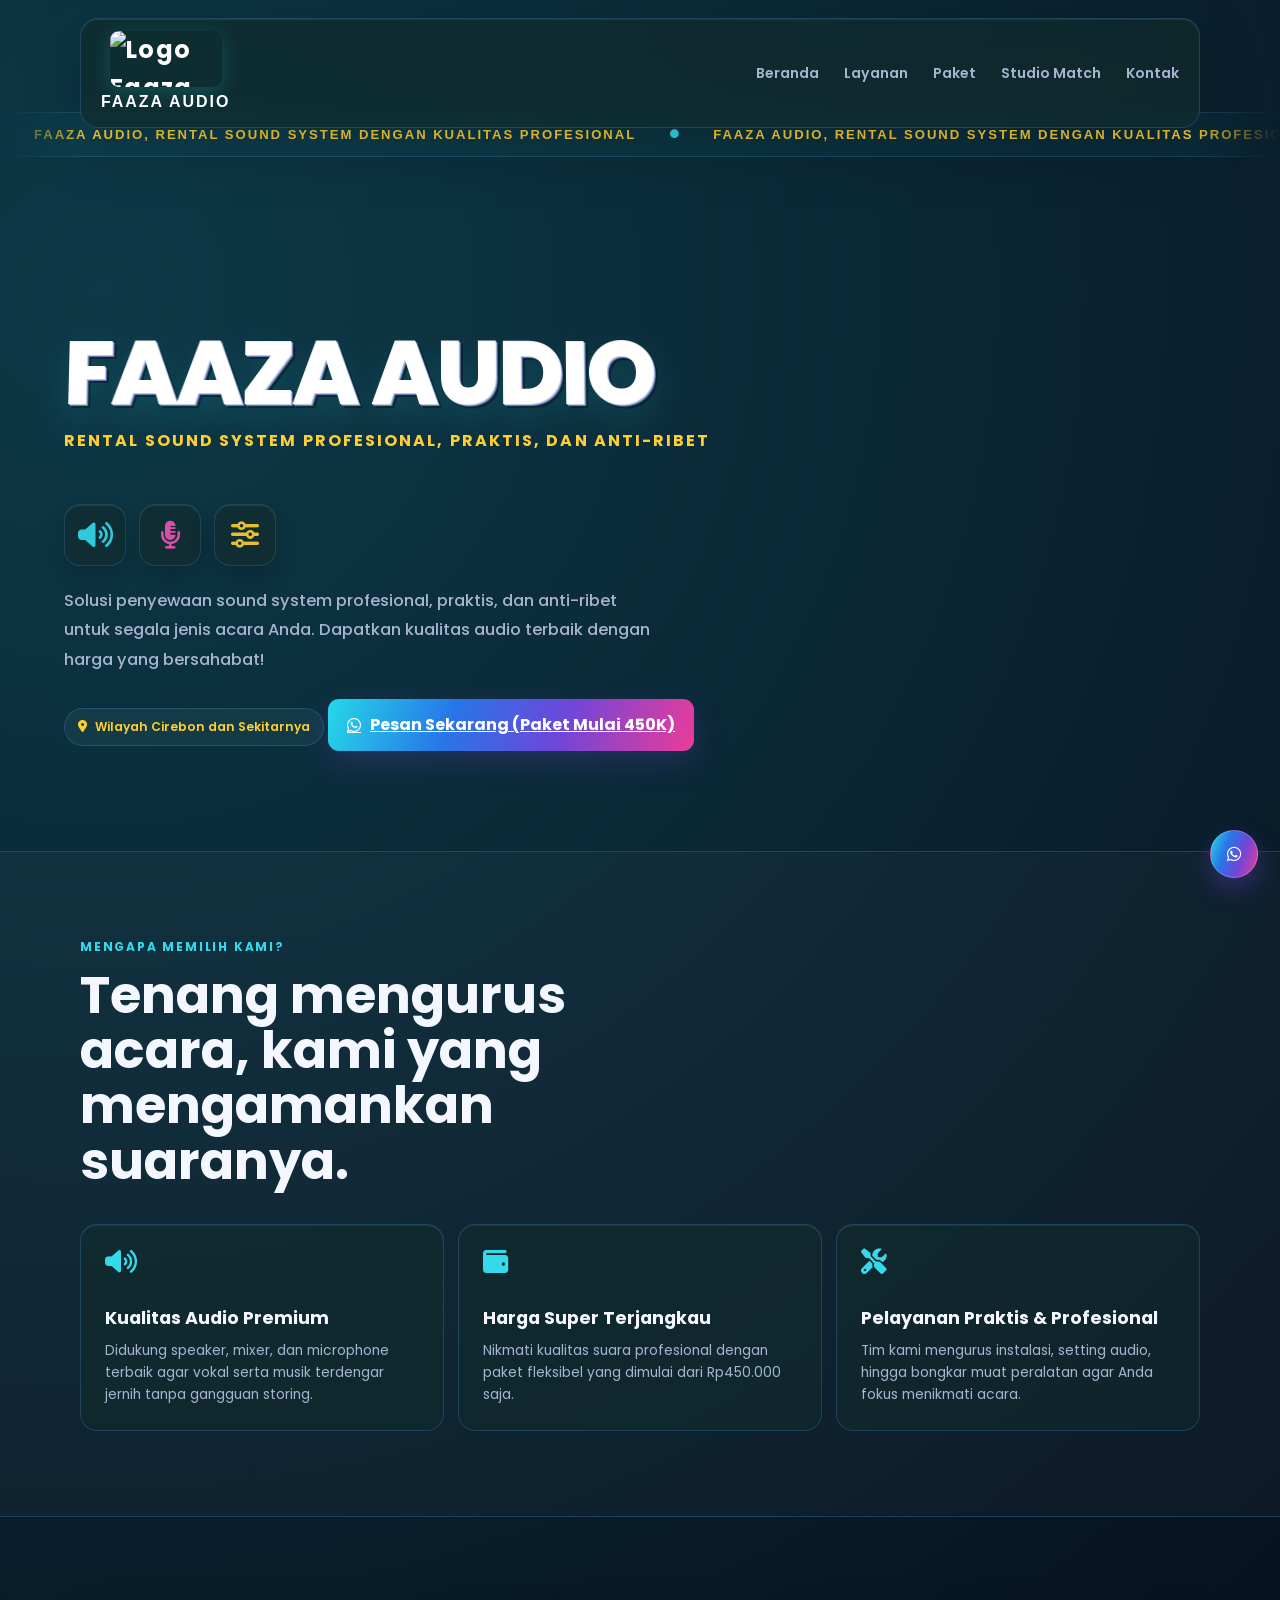
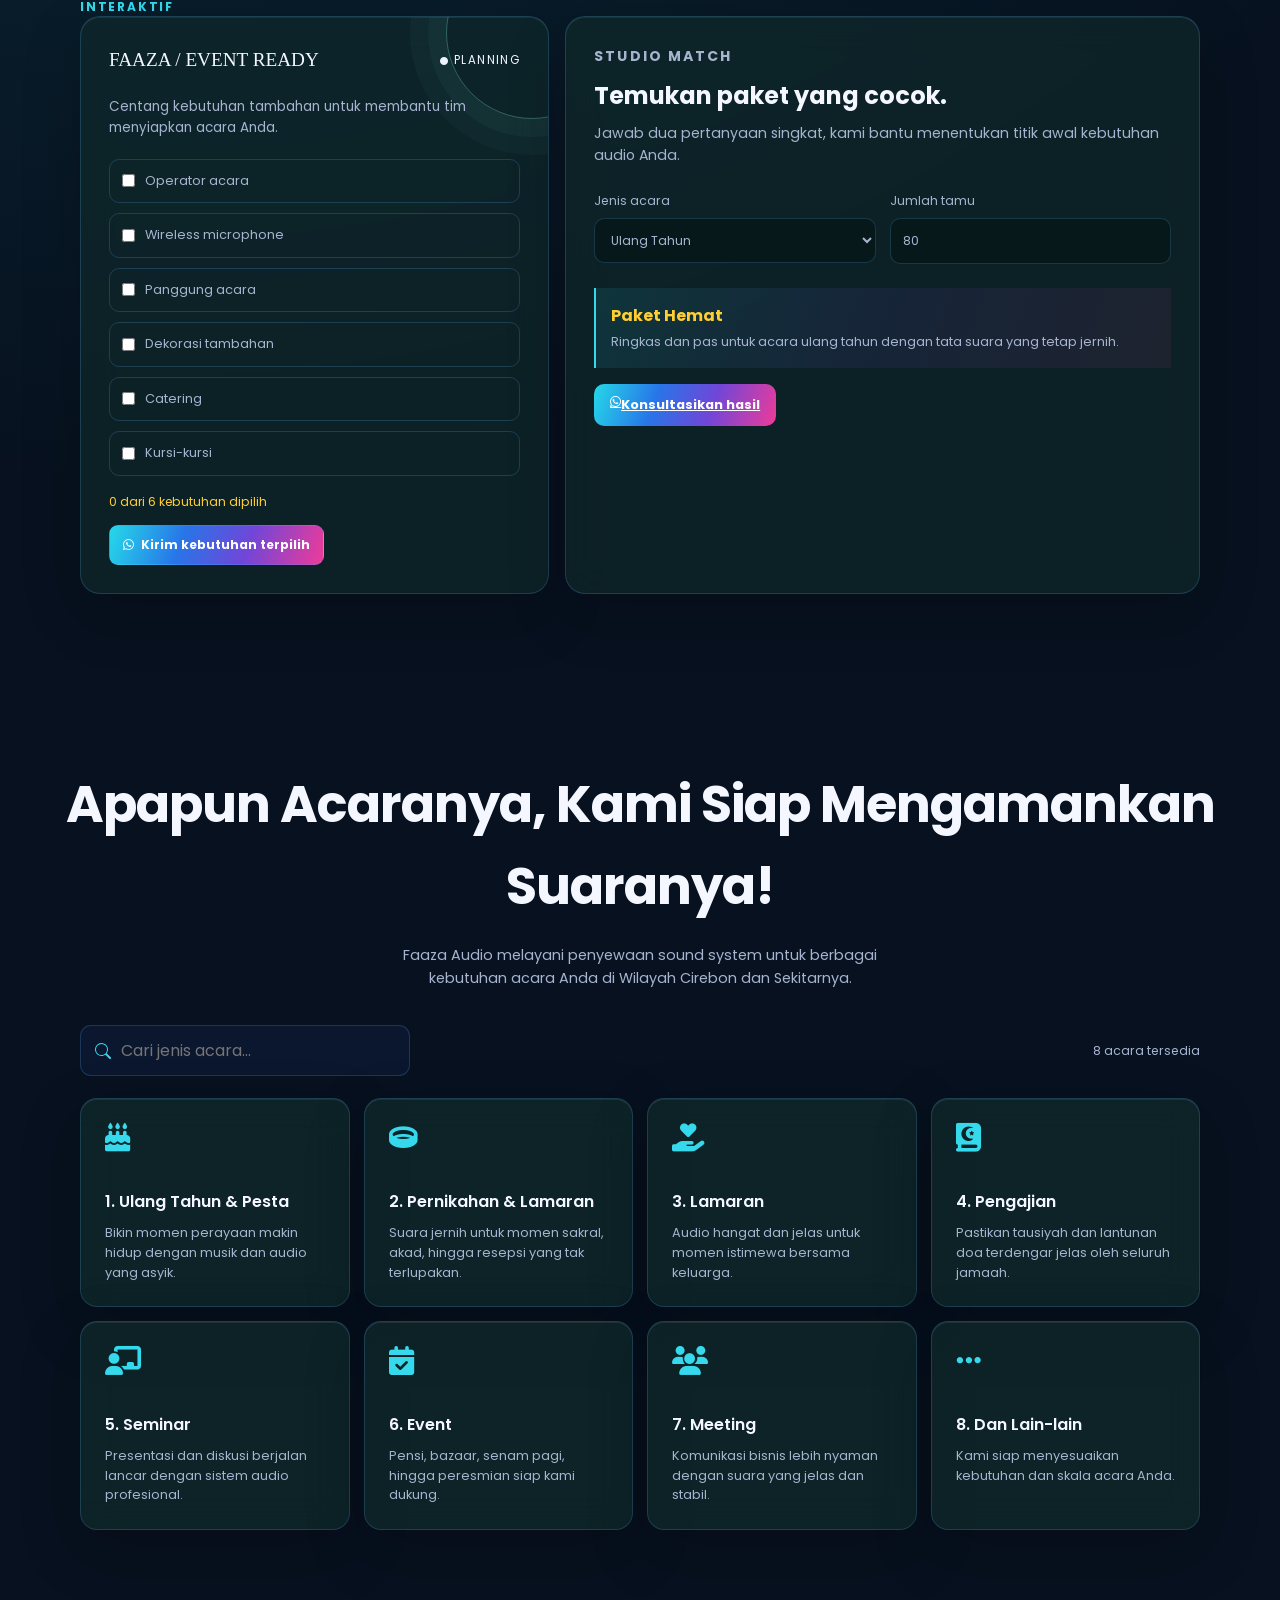
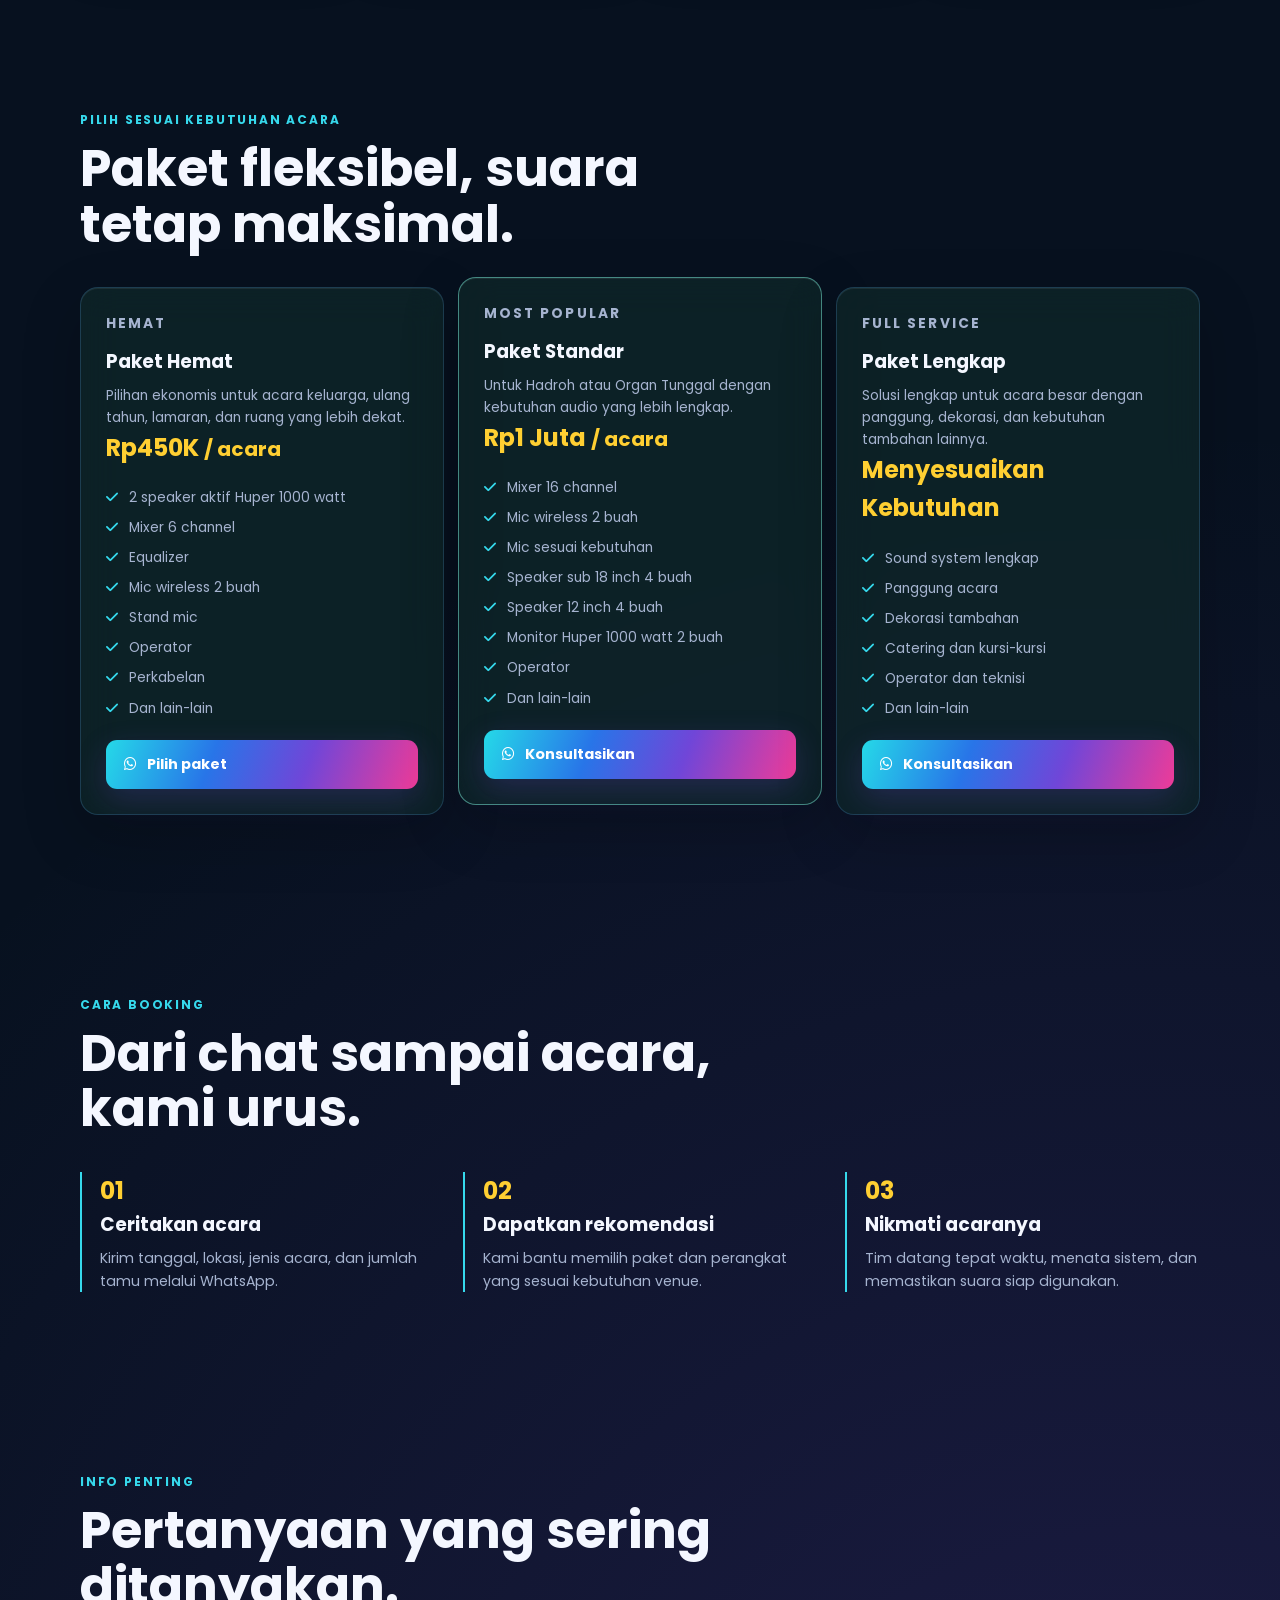
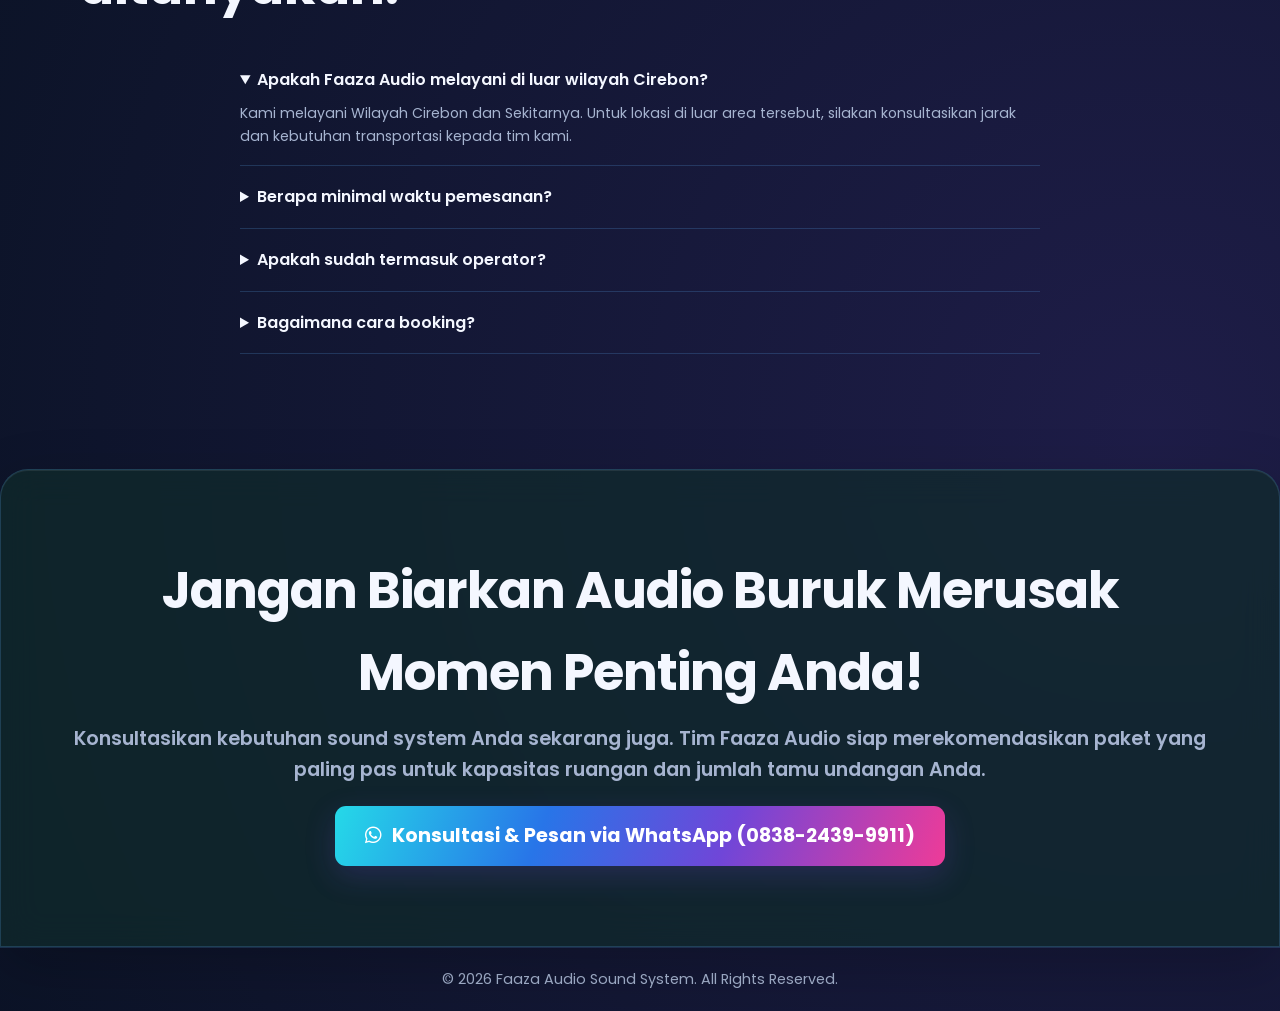
==== index.html @ e3b6fc69 "Add files via upload" ====
<!DOCTYPE html>
<html lang="id">
<head>
    <meta charset="UTF-8">
    <meta name="viewport" content="width=device-width, initial-scale=1.0">
    <title>Faaza Audio - Rental Sound System</title>
    <link href="https://fonts.googleapis.com/css2?family=Poppins:wght@300;400;600;700&display=swap" rel="stylesheet">
    <link rel="stylesheet" href="https://cdnjs.cloudflare.com/ajax/libs/font-awesome/6.4.0/css/all.min.css">
    
    <style>
        /* --- RESET & VARIABEL DASAR --- */
        * {
            margin: 0;
            padding: 0;
            box-sizing: border-box;
            font-family: 'Poppins', sans-serif;
            scroll-behavior: smooth;
        }

        :root {
            --primary-bg: #07111f;
            --dark-text: #f4f7ff;
            --white: #0f1b35;
            --accent: #36d9ec;
            --wa-green: #25D366;
        }

        body {
            background-color: var(--primary-bg);
            color: var(--dark-text);
            line-height: 1.6;
        }

        /* --- NAVBAR --- */
        header {
            background-color: var(--white);
            padding: 15px 5%;
            display: flex;
            justify-content: space-between;
            align-items: center;
            position: fixed;
            top: 0;
            width: 100%;
            z-index: 1000;
            box-shadow: 0 2px 10px rgba(0,0,0,0.1);
        }

        .logo {
            font-size: 24px;
            font-weight: 700;
            color: var(--dark-text);
            text-decoration: none;
            display: flex;
            align-items: center;
            gap: 10px;
        }

        .logo i {
            color: var(--accent);
            font-size: 28px;
        }

        .nav-links {
            display: flex;
            gap: 20px;
        }

        .nav-links a {
            text-decoration: none;
            color: var(--dark-text);
            font-weight: 600;
            transition: color 0.3s;
        }

        .nav-links a:hover {
            color: var(--accent);
        }

        /* --- HERO SECTION --- */
        .hero {
            margin-top: 80px;
            padding: 60px 5%;
            text-align: center;
            background: linear-gradient(135deg, rgba(255,255,255,0.1), rgba(255,255,255,0.4));
        }

        .hero h1 {
            font-size: 3rem;
            font-weight: 800;
            margin-bottom: 10px;
            text-transform: uppercase;
            letter-spacing: 2px;
        }

        .hero h2 {
            font-size: 1.8rem;
            color: var(--dark-text);
            background-color: var(--white);
            display: inline-block;
            padding: 10px 25px;
            border-radius: 30px;
            box-shadow: 0 4px 6px rgba(0,0,0,0.1);
            margin-bottom: 30px;
        }

        .hero-icons {
            font-size: 4rem;
            color: var(--dark-text);
            margin: 20px 0;
            display: flex;
            justify-content: center;
            gap: 30px;
        }

        /* --- SERVICES (DAFTAR ACARA) --- */
        .services {
            padding: 50px 5%;
        }

        .section-title {
            text-align: center;
            font-size: 2rem;
            margin-bottom: 40px;
            font-weight: 700;
        }

        .grid-container {
            display: grid;
            grid-template-columns: repeat(auto-fit, minmax(250px, 1fr));
            gap: 20px;
            max-width: 1000px;
            margin: 0 auto;
        }

        .card {
            background-color: var(--white);
            padding: 20px;
            border-radius: 15px;
            text-align: center;
            box-shadow: 0 5px 15px rgba(0,0,0,0.1);
            transition: transform 0.3s;
        }

        .card:hover {
            transform: translateY(-5px);
        }

        .card i {
            font-size: 2.5rem;
            color: var(--accent);
            margin-bottom: 15px;
        }

        .card h3 {
            font-size: 1.2rem;
            font-weight: 600;
        }

        /* --- CONTACT & PEMESANAN --- */
        .contact {
            background-color: var(--white);
            padding: 60px 5%;
            text-align: center;
            border-radius: 30px 30px 0 0;
            margin-top: 40px;
        }

        .contact p {
            font-size: 1.2rem;
            margin-bottom: 20px;
            font-weight: 600;
        }

        .btn-wa {
            display: inline-flex;
            align-items: center;
            gap: 10px;
            background-color: var(--wa-green);
            color: var(--white);
            padding: 15px 30px;
            font-size: 1.2rem;
            font-weight: 700;
            text-decoration: none;
            border-radius: 50px;
            box-shadow: 0 5px 15px rgba(37, 211, 102, 0.4);
            transition: all 0.3s;
        }

        .btn-wa:hover {
            background-color: #1ebe57;
            transform: scale(1.05);
        }

        footer {
            background-color: #1a1a1a;
            color: var(--white);
            text-align: center;
            padding: 20px;
            font-size: 0.9rem;
        }

        /* --- RESPONSIVE DESIGN --- */
        @media (max-width: 768px) {
            .hero h1 { font-size: 2.2rem; }
            .hero h2 { font-size: 1.3rem; }
            .nav-links { display: none; /* Sembunyikan menu di mobile untuk kesederhanaan */ }
            .hero-icons { font-size: 2.5rem; gap: 15px; }
        }

        /* Premium glass refresh */
        :root { --primary-bg: #07111f; --dark-text: #f4f7ff; --white: rgba(15,27,53,.72); --accent: #36d9ec; --wa-green: #4bd583; --muted: #a6b4d0; --line: rgba(94,181,255,.2); --lime: #ffcf32; --gold: #f052b4; --logo-gradient: linear-gradient(110deg, #25d9e8 0%, #2875e8 34%, #7046d8 64%, #ee3b98 100%); }
        body { background: radial-gradient(circle at 8% 5%, rgba(37,217,232,.2), transparent 32%), radial-gradient(circle at 90% 90%, rgba(112,70,216,.22), transparent 30%), #07111f; color: var(--dark-text); font-family: 'Poppins', sans-serif; }
        header, .card, .contact { background: rgba(17,43,43,.7); border: 1px solid var(--line); box-shadow: 0 20px 60px rgba(0,0,0,.22), inset 0 1px rgba(255,255,255,.08); backdrop-filter: blur(18px); -webkit-backdrop-filter: blur(18px); }
        header { width: min(1120px, calc(100% - 40px)); left: 50%; transform: translateX(-50%); top: 18px; border-radius: 18px; padding: 12px 20px; }
        .logo { flex-direction: column; gap: 2px; color: #fff; letter-spacing: .06em; } .logo i { color: var(--accent); }
        .brand-logo { display: block; width: 112px; height: 56px; border-radius: 9px; object-fit: contain; box-shadow: 0 5px 20px rgba(37,217,232,.22); }
        .brand-name { color: #fff; font-family: 'Space Grotesk', sans-serif; font-size: 1rem; font-weight: 700; letter-spacing: .12em; white-space: nowrap; }
        .nav-links { gap: 25px; } .nav-links a { color: var(--muted); font-size: .88rem; } .nav-links a:hover { color: var(--accent); }
        .hero { margin-top: 0; padding: 170px 5% 100px; text-align: left; background: transparent; }
        .hero h1 { max-width: 720px; color: #fff; font-size: clamp(3rem, 7vw, 6rem); letter-spacing: -3px; line-height: 1.02; text-shadow: 1px 1px 0 #b9c8e8, 2px 2px 0 #6676b2, 4px 4px 0 rgba(0,0,0,.35), 0 14px 30px rgba(37,217,232,.15); transform: perspective(500px) rotateX(2deg); }
        .hero h2 { color: var(--lime); background: transparent; padding: 0; border-radius: 0; box-shadow: none; font-size: 1rem; letter-spacing: .13em; text-transform: uppercase; }
        .hero-intro { margin-top: 20px; color: var(--muted); font-size: 1.02rem; font-weight: 500; line-height: 1.8; }
        .hero-location { display: inline-flex; align-items: center; gap: 8px; margin-top: 18px; padding: 8px 13px; border: 1px solid var(--line); border-radius: 999px; color: var(--lime); background: rgba(117,224,206,.07); font-size: .76rem; font-weight: 600; }
        .hero-cta { display: inline-flex; align-items: center; gap: 9px; margin-top: 25px; padding: 13px 19px; border-radius: 11px; color: #fff; background: var(--logo-gradient); font-weight: 700; box-shadow: 0 10px 30px rgba(112,70,216,.24); transition: transform .25s, box-shadow .25s; } .hero-cta:hover { transform: translateY(-3px); box-shadow: 0 14px 32px rgba(238,59,152,.3); }
        .why-section { padding: 85px 5%; border-top: 1px solid var(--line); border-bottom: 1px solid var(--line); background: rgba(255,255,255,.025); } .why-wrap { max-width: 1120px; margin: auto; } .why-grid { display: grid; grid-template-columns: repeat(3,1fr); gap: 14px; } .why-card { padding: 24px; min-height: 205px; border: 1px solid var(--line); border-radius: 17px; background: rgba(17,43,43,.58); box-shadow: inset 0 1px rgba(255,255,255,.07); } .why-card i { color: var(--accent); font-size: 1.6rem; } .why-card h3 { margin: 25px 0 8px; font-size: 1.1rem; } .why-card p { color: var(--muted); font-size: .86rem; }
        .card p { margin-top: 8px; color: var(--muted); font-size: .8rem; line-height: 1.55; }
        .service-tools { display: flex; align-items: center; justify-content: space-between; gap: 14px; max-width: 1120px; margin: 0 auto 22px; } .service-search { width: min(100%, 330px); padding: 12px 14px 12px 40px; border: 1px solid var(--line); border-radius: 11px; background: rgba(15,27,53,.72) url("data:image/svg+xml,%3Csvg xmlns='http://www.w3.org/2000/svg' width='16' height='16' fill='%2336d9ec' viewBox='0 0 16 16'%3E%3Cpath d='M11.742 10.344a6.5 6.5 0 1 0-1.397 1.398h-.001q.044.06.098.115l3.85 3.85a1 1 0 0 0 1.415-1.414l-3.85-3.85a1 1 0 0 0-.115-.1zM12 6.5a5.5 5.5 0 1 1-11 0 5.5 5.5 0 0 1 11 0z'/%3E%3C/svg%3E") 14px center / 16px no-repeat; color: var(--ink); font: inherit; outline: none; } .service-search:focus { border-color: var(--accent); box-shadow: 0 0 0 3px rgba(54,217,236,.12); } .service-count { color: var(--muted); font-size: .78rem; } .service-empty { display: none; padding: 30px; color: var(--muted); text-align: center; border: 1px dashed var(--line); border-radius: 14px; } .service-empty.visible { display: block; }
        .hero-icons { justify-content: flex-start; color: var(--accent); opacity: .9; gap: 13px; } .hero-icons i { display: grid; place-items: center; width: 62px; height: 62px; border: 1px solid var(--line); border-radius: 16px; background: rgba(17,43,43,.72); box-shadow: inset 0 1px rgba(255,255,255,.1), 0 10px 25px rgba(0,0,0,.18); font-size: 1.75rem; } .hero-icons i:nth-child(2) { color: var(--gold); } .hero-icons i:nth-child(3) { color: var(--lime); } .hero p { color: var(--muted); max-width: 590px; }
        .services { padding: 90px 5%; } .section-title { font-size: clamp(2rem,4vw,3.2rem); letter-spacing: -1px; }
        .grid-container { max-width: 1120px; gap: 14px; } .card { border-radius: 17px; padding: 24px; min-height: 165px; text-align: left; transition: transform .25s, border-color .25s; } .card:hover { transform: translateY(-7px) rotateX(2deg); border-color: rgba(117,224,206,.5); }
        .card i { color: var(--accent); font-size: 1.8rem; } .card h3 { font-size: 1rem; margin-top: 22px; }
        .contact { margin-top: 25px; border-radius: 28px 28px 0 0; padding: 80px 5%; } .contact p { color: var(--muted); } .btn-wa { background: var(--logo-gradient); color: #fff; border-radius: 11px; box-shadow: 0 10px 30px rgba(112,70,216,.22); } .btn-wa:hover { background: linear-gradient(110deg, #25d9e8, #ee3b98); transform: translateY(-3px); }
        footer { background: transparent; border-top: 1px solid var(--line); color: var(--muted); }
        .feature-section { padding: 90px 5%; } .feature-wrap { max-width: 1120px; margin: auto; } .feature-kicker { color: var(--accent); font-size: .75rem; font-weight: 700; letter-spacing: .15em; text-transform: uppercase; } .feature-heading { max-width: 640px; margin: 12px 0 35px; font-size: clamp(2rem,4vw,3.2rem); line-height: 1.08; }
        .package-grid { display: grid; grid-template-columns: repeat(3,1fr); gap: 14px; } .package { padding: 25px; border: 1px solid var(--line); border-radius: 18px; background: rgba(17,43,43,.64); box-shadow: 0 20px 60px rgba(0,0,0,.2), inset 0 1px rgba(255,255,255,.07); backdrop-filter: blur(18px); } .package.popular { border-color: rgba(117,224,206,.55); transform: translateY(-10px); } .package h3 { margin: 12px 0 8px; } .package p, .package li { color: var(--muted); font-size: .86rem; } .package ul { list-style: none; margin: 20px 0; } .package li { margin: 8px 0; } .package li i { color: var(--accent); margin-right: 7px; } .package-price { color: var(--lime); font-size: 1.5rem; font-weight: 700; } .package .btn-wa { display: inline-flex; width: 100%; padding: 13px 18px; font-size: .9rem; }
        .service-note { color: var(--muted); max-width: 520px; margin: -24px auto 35px; text-align: center; font-size: .9rem; } .steps { display: grid; grid-template-columns: repeat(3,1fr); gap: 28px; } .step { border-left: 2px solid var(--accent); padding-left: 18px; } .step strong { display: block; color: var(--lime); font-size: 1.5rem; } .step p { margin-top: 7px; color: var(--muted); font-size: .88rem; }
        .faq-list { max-width: 800px; margin: auto; } details { padding: 18px 0; border-bottom: 1px solid var(--line); } summary { cursor: pointer; font-weight: 600; } details p { color: var(--muted); padding-top: 10px; font-size: .88rem; }
        @media (max-width: 768px) { header { top: 10px; } .hero { padding-top: 92px; } .hero h1 { margin-top: 0; letter-spacing: -1px; } .hero h2 { max-width: 340px; line-height: 1.45; } .package-grid, .steps { grid-template-columns: 1fr; } .package.popular { transform: none; } .nav-links { display: none; } }
        .menu-toggle { display: none; border: 1px solid var(--line); background: rgba(255,255,255,.06); color: var(--dark-text); border-radius: 9px; padding: 8px 11px; font-size: 1rem; }
        @media (max-width: 768px) { .menu-toggle { display: block; } .nav-links.open { display: flex; position: absolute; top: 62px; left: 0; right: 0; flex-direction: column; gap: 0; padding: 10px; border-radius: 14px; background: rgba(17,43,43,.96); border: 1px solid var(--line); } .nav-links.open a { padding: 10px; } }
        @media (max-width: 768px) { .brand-logo { width: 88px; height: 44px; } .brand-name { font-size: .78rem; letter-spacing: .08em; } }
        .running-text { display: flex; align-items: center; min-height: 45px; margin-top: 112px; overflow: hidden; white-space: nowrap; border-top: 1px solid var(--line); border-bottom: 1px solid var(--line); background: rgba(37,217,232,.06); color: var(--lime); -webkit-mask-image: linear-gradient(90deg, transparent, #000 7%, #000 93%, transparent); mask-image: linear-gradient(90deg, transparent, #000 7%, #000 93%, transparent); }
        .running-track { display: flex; align-items: center; flex: none; min-width: max-content; padding: 12px 0; animation: marquee 26s linear infinite; will-change: transform; }
        .running-track span { display: inline-block; padding: 0 34px; font-family: 'Space Grotesk', sans-serif; font-size: .82rem; font-weight: 700; letter-spacing: .15em; line-height: 1.2; }
        .running-track i { color: var(--accent); font-size: .55rem; }
        @keyframes marquee { from { transform: translateX(0); } to { transform: translateX(-50%); } }
        @media (prefers-reduced-motion: reduce) { .running-track { animation: none; } }
        @media (max-width: 768px) { .running-text { min-height: 42px; margin-top: 106px; } .running-track { padding: 11px 0; animation-duration: 30s; } .running-track span { padding: 0 24px; font-size: .69rem; letter-spacing: .1em; } }
        .experience-section { padding: 80px 5%; } .experience-wrap { max-width: 1120px; margin: auto; } .experience-grid { display: grid; grid-template-columns: .85fr 1.15fr; gap: 16px; align-items: stretch; }
        .checklist-card, .match-card { padding: 28px; border: 1px solid var(--line); border-radius: 20px; background: rgba(17,43,43,.64); box-shadow: 0 20px 60px rgba(0,0,0,.2), inset 0 1px rgba(255,255,255,.07); backdrop-filter: blur(18px); }
        .checklist-card { min-height: 300px; position: relative; overflow: hidden; } .checklist-card::after { content: ''; position: absolute; width: 170px; height: 170px; right: -70px; top: -70px; border: 1px solid rgba(117,224,206,.35); border-radius: 50%; box-shadow: 0 0 0 18px rgba(117,224,206,.04), 0 0 0 36px rgba(117,224,206,.03); }
        .checklist-top { display: flex; align-items: center; justify-content: space-between; } .checklist-title { font-family: 'Space Grotesk'; font-size: 1.2rem; } .checklist-status { color: var(--aqua); font-size: .72rem; text-transform: uppercase; letter-spacing: .12em; } .checklist-status i { font-size: .5rem; vertical-align: middle; }
        .checklist-card > p { position: relative; z-index: 1; margin: 20px 0; color: var(--muted); font-size: .84rem; } .checklist { display: grid; gap: 10px; position: relative; z-index: 1; } .checklist label { display: flex; align-items: center; gap: 10px; padding: 11px 12px; border: 1px solid var(--line); border-radius: 10px; color: var(--muted); font-size: .8rem; cursor: pointer; transition: border-color .2s, color .2s, background .2s; } .checklist label:has(input:checked) { border-color: var(--accent); background: rgba(117,224,206,.1); color: var(--ink); } .checklist input { accent-color: var(--accent); } .checklist-progress { position: relative; z-index: 1; margin-top: 16px; color: var(--lime); font-size: .76rem; } .checklist-share { position: relative; z-index: 1; display: inline-flex; align-items: center; gap: 7px; margin-top: 14px; padding: 10px 13px; border: 1px solid var(--line); border-radius: 9px; color: #fff; background: var(--logo-gradient); cursor: pointer; font: 700 .75rem 'Poppins'; }
        .match-card h3 { margin: 9px 0 7px; font-size: 1.5rem; } .match-card > p { color: var(--muted); font-size: .88rem; } .match-fields { display: grid; grid-template-columns: 1fr 1fr; gap: 14px; margin: 24px 0; } .match-fields label { color: var(--muted); font-size: .78rem; } .match-fields select, .match-fields input { width: 100%; margin-top: 7px; padding: 12px; border: 1px solid var(--line); border-radius: 10px; background: rgba(7,23,24,.8); color: var(--ink); font: inherit; outline: none; } .match-fields select:focus, .match-fields input:focus { border-color: var(--accent); } .match-result { padding: 15px; border-left: 2px solid var(--accent); background: linear-gradient(110deg, rgba(37,217,232,.1), rgba(112,70,216,.1), rgba(238,59,152,.08)); } .match-result strong { color: var(--lime); } .match-result p { margin-top: 4px; color: var(--muted); font-size: .8rem; } .match-link { display: inline-flex; margin-top: 16px; color: #fff; background: var(--logo-gradient); padding: 11px 16px; border-radius: 10px; font-size: .8rem; font-weight: 700; }
        @media (max-width: 768px) { .experience-grid, .why-grid { grid-template-columns: 1fr; } .match-fields { grid-template-columns: 1fr; } .service-tools { align-items: stretch; flex-direction: column; } .service-search { width: 100%; } }
        .quick-actions { position: fixed; right: 22px; bottom: 22px; z-index: 15; display: grid; justify-items: end; gap: 10px; }
        .quick-panel { display: none; width: 230px; padding: 16px; border: 1px solid var(--line); border-radius: 15px; background: rgba(15,27,53,.94); box-shadow: 0 18px 45px rgba(0,0,0,.35); backdrop-filter: blur(18px); } .quick-panel.open { display: block; } .quick-panel strong { display: block; color: #fff; font-family: 'Space Grotesk'; } .quick-panel span { display: block; margin: 4px 0 12px; color: var(--muted); font-size: .76rem; }
        .quick-link { display: inline-flex; align-items: center; gap: 7px; color: #fff; background: var(--logo-gradient); padding: 9px 12px; border-radius: 9px; font-size: .76rem; font-weight: 700; }
        .quick-toggle, .back-top { display: grid; place-items: center; width: 48px; height: 48px; border: 1px solid rgba(255,255,255,.2); border-radius: 50%; color: #fff; background: var(--logo-gradient); box-shadow: 0 10px 25px rgba(112,70,216,.35); cursor: pointer; font-size: 1.05rem; }
        .back-top { display: none; width: 38px; height: 38px; font-size: .85rem; } .back-top.visible { display: grid; }
        @media (max-width: 768px) { .quick-actions { right: 14px; bottom: 14px; } .quick-panel { width: 215px; } }
        .reveal { opacity: 0; transform: translateY(28px); transition: opacity .7s ease, transform .7s ease; } .reveal.is-visible { opacity: 1; transform: translateY(0); }
        @media (prefers-reduced-motion: reduce) { .reveal { opacity: 1; transform: none; transition: none; } }
    </style>
</head>
<body>

    <header>
        <a href="#" class="logo">
            <img class="brand-logo" src="assets/faaza-logo.png" alt="Logo Faaza Audio"><span class="brand-name">FAAZA AUDIO</span>
        </a>
        <div class="nav-links">
            <a href="index.html">Beranda</a>
            <a href="layanan.html">Layanan</a>
            <a href="paket.html">Paket</a>
            <a href="studio-match.html">Studio Match</a>
            <a href="kontak.html">Kontak</a>
        </div>
        <button class="menu-toggle" aria-label="Buka menu" aria-expanded="false"><i class="fa-solid fa-bars"></i></button>
    </header>

    <div class="running-text" role="region" aria-label="Informasi Faaza Audio">
        <div class="running-track">
            <span>FAAZA AUDIO, RENTAL SOUND SYSTEM DENGAN KUALITAS PROFESIONAL</span><i class="fa-solid fa-circle"></i>
            <span aria-hidden="true">FAAZA AUDIO, RENTAL SOUND SYSTEM DENGAN KUALITAS PROFESIONAL</span><i class="fa-solid fa-circle" aria-hidden="true"></i>
            <span aria-hidden="true">FAAZA AUDIO, RENTAL SOUND SYSTEM DENGAN KUALITAS PROFESIONAL</span><i class="fa-solid fa-circle" aria-hidden="true"></i>
        </div>
    </div>

    <section class="hero" id="home">
        <h1>FAAZA AUDIO</h1>
        <h2>Rental Sound System Profesional, Praktis, dan Anti-Ribet</h2>
        
        <div class="hero-icons">
            <i class="fa-solid fa-volume-high" title="Speaker profesional" aria-label="Speaker profesional"></i>
            <i class="fa-solid fa-microphone-lines" title="Microphone panggung" aria-label="Microphone panggung"></i>
            <i class="fa-solid fa-sliders" title="Mixing console" aria-label="Mixing console"></i>
        </div>
        
        <p class="hero-intro">Solusi penyewaan sound system profesional, praktis, dan anti-ribet untuk segala jenis acara Anda. Dapatkan kualitas audio terbaik dengan harga yang bersahabat!</p>
        <span class="hero-location"><i class="fa-solid fa-location-dot"></i> Wilayah Cirebon dan Sekitarnya</span>
        <a class="hero-cta" href="https://wa.me/6283824399911?text=Halo%20Faaza%20Audio,%20saya%20ingin%20memesan%20Paket%20Mulai%20450K." target="_blank" rel="noopener"><i class="fa-brands fa-whatsapp"></i> Pesan Sekarang (Paket Mulai 450K)</a>
    </section>

    <section class="why-section" id="why-us">
        <div class="why-wrap"><p class="feature-kicker">Mengapa memilih kami?</p><h2 class="feature-heading">Tenang mengurus acara, kami yang mengamankan suaranya.</h2><div class="why-grid">
            <article class="why-card"><i class="fa-solid fa-volume-high"></i><h3>Kualitas Audio Premium</h3><p>Didukung speaker, mixer, dan microphone terbaik agar vokal serta musik terdengar jernih tanpa gangguan storing.</p></article>
            <article class="why-card"><i class="fa-solid fa-wallet"></i><h3>Harga Super Terjangkau</h3><p>Nikmati kualitas suara profesional dengan paket fleksibel yang dimulai dari Rp450.000 saja.</p></article>
            <article class="why-card"><i class="fa-solid fa-screwdriver-wrench"></i><h3>Pelayanan Praktis &amp; Profesional</h3><p>Tim kami mengurus instalasi, setting audio, hingga bongkar muat peralatan agar Anda fokus menikmati acara.</p></article>
        </div></div>
    </section>

    <section class="experience-section" id="studio">
        <div class="experience-wrap">
            <p class="feature-kicker">Interaktif</p>
            <div class="experience-grid">
                <div class="checklist-card">
                    <div class="checklist-top"><span class="checklist-title">FAAZA / EVENT READY</span><span class="checklist-status"><i class="fa-solid fa-circle"></i> Planning</span></div>
                    <p>Centang kebutuhan tambahan untuk membantu tim menyiapkan acara Anda.</p>
                    <div class="checklist"><label><input type="checkbox" value="Operator acara"> Operator acara</label><label><input type="checkbox" value="Wireless microphone"> Wireless microphone</label><label><input type="checkbox" value="Panggung acara"> Panggung acara</label><label><input type="checkbox" value="Dekorasi tambahan"> Dekorasi tambahan</label><label><input type="checkbox" value="Catering"> Catering</label><label><input type="checkbox" value="Kursi-kursi"> Kursi-kursi</label></div>
                    <div class="checklist-progress" aria-live="polite">0 dari 6 kebutuhan dipilih</div><button class="checklist-share" type="button"><i class="fa-brands fa-whatsapp"></i> Kirim kebutuhan terpilih</button>
                </div>
                <div class="match-card">
                    <p class="feature-kicker">Studio Match</p><h3>Temukan paket yang cocok.</h3><p>Jawab dua pertanyaan singkat, kami bantu menentukan titik awal kebutuhan audio Anda.</p>
                    <div class="match-fields"><label for="event-type">Jenis acara<select id="event-type"><option value="birthday">Ulang Tahun</option><option value="wedding">Pernikahan</option><option value="proposal">Lamaran</option><option value="pengajian">Pengajian</option><option value="seminar">Seminar</option><option value="event">Event</option><option value="meeting">Meeting</option><option value="other">Dan Lain-lain</option></select></label><label for="guest-count">Jumlah tamu<input id="guest-count" type="number" min="10" max="1000" value="80" step="10"></label></div>
                    <div class="match-result" aria-live="polite"><strong id="match-name">Paket Hemat</strong><p id="match-description">Ringkas dan pas untuk acara ulang tahun dengan tata suara yang tetap jernih.</p></div><a class="match-link" id="match-link" href="https://wa.me/6283824399911" target="_blank" rel="noopener"><i class="fa-brands fa-whatsapp"></i> Konsultasikan hasil</a>
                </div>
            </div>
        </div>
    </section>

    <section class="services" id="services">
        <h2 class="section-title">Apapun Acaranya, Kami Siap Mengamankan Suaranya!</h2>
        <p class="service-note">Faaza Audio melayani penyewaan sound system untuk berbagai kebutuhan acara Anda di Wilayah Cirebon dan Sekitarnya.</p>
        <div class="service-tools"><input class="service-search" id="service-search" type="search" placeholder="Cari jenis acara..." aria-label="Cari jenis acara"><span class="service-count" id="service-count" aria-live="polite">8 acara tersedia</span></div>
        <div class="grid-container">
            <div class="card">
                <i class="fa-solid fa-cake-candles"></i>
                <h3>1. Ulang Tahun &amp; Pesta</h3><p>Bikin momen perayaan makin hidup dengan musik dan audio yang asyik.</p>
            </div>
            <div class="card">
                <i class="fa-solid fa-ring"></i>
                <h3>2. Pernikahan &amp; Lamaran</h3><p>Suara jernih untuk momen sakral, akad, hingga resepsi yang tak terlupakan.</p>
            </div>
            <div class="card">
                <i class="fa-solid fa-hand-holding-heart"></i>
                <h3>3. Lamaran</h3><p>Audio hangat dan jelas untuk momen istimewa bersama keluarga.</p>
            </div>
            <div class="card">
                <i class="fa-solid fa-book-quran"></i>
                <h3>4. Pengajian</h3><p>Pastikan tausiyah dan lantunan doa terdengar jelas oleh seluruh jamaah.</p>
            </div>
            <div class="card">
                <i class="fa-solid fa-chalkboard-user"></i>
                <h3>5. Seminar</h3><p>Presentasi dan diskusi berjalan lancar dengan sistem audio profesional.</p>
            </div>
            <div class="card">
                <i class="fa-solid fa-calendar-check"></i>
                <h3>6. Event</h3><p>Pensi, bazaar, senam pagi, hingga peresmian siap kami dukung.</p>
            </div>
            <div class="card">
                <i class="fa-solid fa-users"></i>
                <h3>7. Meeting</h3><p>Komunikasi bisnis lebih nyaman dengan suara yang jelas dan stabil.</p>
            </div>
            <div class="card">
                <i class="fa-solid fa-ellipsis"></i>
                <h3>8. Dan Lain-lain</h3><p>Kami siap menyesuaikan kebutuhan dan skala acara Anda.</p>
            </div>
        </div>
        <p class="service-empty" id="service-empty">Jenis acara belum ditemukan. Coba kata kunci lain.</p>
    </section>

    <section class="feature-section" id="packages">
        <div class="feature-wrap">
            <p class="feature-kicker">Pilih sesuai kebutuhan acara</p>
            <h2 class="feature-heading">Paket fleksibel, suara tetap maksimal.</h2>
            <div class="package-grid">
                <article class="package">
                    <p class="feature-kicker">HEMAT</p><h3>Paket Hemat</h3>
                    <p>Pilihan ekonomis untuk acara keluarga, ulang tahun, lamaran, dan ruang yang lebih dekat.</p>
                    <div class="package-price">Rp450K <small>/ acara</small></div>
                    <ul><li><i class="fa-solid fa-check"></i> 2 speaker aktif Huper 1000 watt</li><li><i class="fa-solid fa-check"></i> Mixer 6 channel</li><li><i class="fa-solid fa-check"></i> Equalizer</li><li><i class="fa-solid fa-check"></i> Mic wireless 2 buah</li><li><i class="fa-solid fa-check"></i> Stand mic</li><li><i class="fa-solid fa-check"></i> Operator</li><li><i class="fa-solid fa-check"></i> Perkabelan</li><li><i class="fa-solid fa-check"></i> Dan lain-lain</li></ul>
                    <a class="btn-wa" href="https://wa.me/6283824399911?text=Halo%20Faaza%20Audio,%20saya%20tertarik%20Paket%20Hemat%20Rp450K." target="_blank" rel="noopener"><i class="fa-brands fa-whatsapp"></i> Pilih paket</a>
                </article>
                <article class="package popular">
                    <p class="feature-kicker">MOST POPULAR</p><h3>Paket Standar</h3>
                    <p>Untuk Hadroh atau Organ Tunggal dengan kebutuhan audio yang lebih lengkap.</p>
                    <div class="package-price">Rp1 Juta <small>/ acara</small></div>
                    <ul><li><i class="fa-solid fa-check"></i> Mixer 16 channel</li><li><i class="fa-solid fa-check"></i> Mic wireless 2 buah</li><li><i class="fa-solid fa-check"></i> Mic sesuai kebutuhan</li><li><i class="fa-solid fa-check"></i> Speaker sub 18 inch 4 buah</li><li><i class="fa-solid fa-check"></i> Speaker 12 inch 4 buah</li><li><i class="fa-solid fa-check"></i> Monitor Huper 1000 watt 2 buah</li><li><i class="fa-solid fa-check"></i> Operator</li><li><i class="fa-solid fa-check"></i> Dan lain-lain</li></ul>
                    <a class="btn-wa" href="https://wa.me/6283824399911?text=Halo%20Faaza%20Audio,%20saya%20tertarik%20Paket%20Standar%20Rp1%20juta%20untuk%20Hadroh%20atau%20Organ%20Tunggal." target="_blank" rel="noopener"><i class="fa-brands fa-whatsapp"></i> Konsultasikan</a>
                </article>
                <article class="package">
                    <p class="feature-kicker">FULL SERVICE</p><h3>Paket Lengkap</h3>
                    <p>Solusi lengkap untuk acara besar dengan panggung, dekorasi, dan kebutuhan tambahan lainnya.</p>
                    <div class="package-price">Menyesuaikan Kebutuhan</div>
                    <ul><li><i class="fa-solid fa-check"></i> Sound system lengkap</li><li><i class="fa-solid fa-check"></i> Panggung acara</li><li><i class="fa-solid fa-check"></i> Dekorasi tambahan</li><li><i class="fa-solid fa-check"></i> Catering dan kursi-kursi</li><li><i class="fa-solid fa-check"></i> Operator dan teknisi</li><li><i class="fa-solid fa-check"></i> Dan lain-lain</li></ul>
                    <a class="btn-wa" href="https://wa.me/6283824399911?text=Halo%20Faaza%20Audio,%20saya%20tertarik%20Paket%20Lengkap%20dengan%20kebutuhan%20panggung%20dan%20dekorasi." target="_blank" rel="noopener"><i class="fa-brands fa-whatsapp"></i> Konsultasikan</a>
                </article>
            </div>
        </div>
    </section>

    <section class="feature-section">
        <div class="feature-wrap">
            <p class="feature-kicker">Cara booking</p><h2 class="feature-heading">Dari chat sampai acara, kami urus.</h2>
            <div class="steps"><div class="step"><strong>01</strong><h3>Ceritakan acara</h3><p>Kirim tanggal, lokasi, jenis acara, dan jumlah tamu melalui WhatsApp.</p></div><div class="step"><strong>02</strong><h3>Dapatkan rekomendasi</h3><p>Kami bantu memilih paket dan perangkat yang sesuai kebutuhan venue.</p></div><div class="step"><strong>03</strong><h3>Nikmati acaranya</h3><p>Tim datang tepat waktu, menata sistem, dan memastikan suara siap digunakan.</p></div></div>
        </div>
    </section>

    <section class="feature-section" id="faq">
        <div class="feature-wrap"><p class="feature-kicker">Info penting</p><h2 class="feature-heading">Pertanyaan yang sering ditanyakan.</h2><div class="faq-list">
            <details open><summary>Apakah Faaza Audio melayani di luar wilayah Cirebon?</summary><p>Kami melayani Wilayah Cirebon dan Sekitarnya. Untuk lokasi di luar area tersebut, silakan konsultasikan jarak dan kebutuhan transportasi kepada tim kami.</p></details>
            <details><summary>Berapa minimal waktu pemesanan?</summary><p>Idealnya pesan 3-7 hari sebelum acara agar ketersediaan alat dan jadwal tim dapat kami pastikan. Untuk kebutuhan mendadak, silakan tetap hubungi kami.</p></details>
            <details><summary>Apakah sudah termasuk operator?</summary><p>Paket tertentu sudah termasuk operator. Detailnya akan kami jelaskan berdasarkan skala dan kebutuhan acara Anda.</p></details>
            <details><summary>Bagaimana cara booking?</summary><p>Hubungi WhatsApp kami, kirim detail acara, lalu kami konfirmasi ketersediaan dan rincian harga. Booking terjadwal setelah mendapat konfirmasi dari tim.</p></details>
        </div></div>
    </section>

    <section class="contact" id="contact">
        <h2 class="section-title" style="margin-bottom: 10px;">Jangan Biarkan Audio Buruk Merusak Momen Penting Anda!</h2>
        <p>Konsultasikan kebutuhan sound system Anda sekarang juga. Tim Faaza Audio siap merekomendasikan paket yang paling pas untuk kapasitas ruangan dan jumlah tamu undangan Anda.</p>
        <a href="https://wa.me/6283824399911?text=Halo%20Faaza%20Audio,%20saya%20ingin%20konsultasi%20dan%20memesan%20sound%20system." target="_blank" rel="noopener" class="btn-wa">
            <i class="fa-brands fa-whatsapp"></i> Konsultasi &amp; Pesan via WhatsApp (0838-2439-9911)
        </a>
    </section>

    <footer>
        <p>&copy; 2026 Faaza Audio Sound System. All Rights Reserved.</p>
    </footer>

    <div class="quick-actions" aria-label="Aksi cepat">
        <div class="quick-panel" id="quick-panel"><strong>Butuh bantuan memilih paket?</strong><span>Tim Faaza Audio siap menjawab kebutuhan acara Anda.</span><a class="quick-link" href="https://wa.me/6283824399911?text=Halo%20Faaza%20Audio,%20saya%20ingin%20konsultasi%20paket." target="_blank" rel="noopener"><i class="fa-brands fa-whatsapp"></i> Chat WhatsApp</a></div>
        <button class="back-top" type="button" aria-label="Kembali ke atas"><i class="fa-solid fa-arrow-up"></i></button>
        <button class="quick-toggle" type="button" aria-label="Buka kontak cepat" aria-expanded="false"><i class="fa-brands fa-whatsapp"></i></button>
    </div>

    <script>
        const menuButton = document.querySelector('.menu-toggle');
        const navigation = document.querySelector('.nav-links');
        menuButton.addEventListener('click', () => {
            const isOpen = navigation.classList.toggle('open');
            menuButton.setAttribute('aria-expanded', isOpen);
            menuButton.innerHTML = isOpen ? '<i class="fa-solid fa-xmark"></i>' : '<i class="fa-solid fa-bars"></i>';
        });
        navigation.querySelectorAll('a').forEach(link => link.addEventListener('click', () => {
            navigation.classList.remove('open');
            menuButton.setAttribute('aria-expanded', 'false');
            menuButton.innerHTML = '<i class="fa-solid fa-bars"></i>';
        }));

        const eventType = document.querySelector('#event-type');
        const guestCount = document.querySelector('#guest-count');
        const matchName = document.querySelector('#match-name');
        const matchDescription = document.querySelector('#match-description');
        const matchLink = document.querySelector('#match-link');
        const recommendations = {
            birthday: { name: 'Paket Hemat', description: 'Ringkas dan pas untuk acara ulang tahun dengan tata suara yang tetap jernih.' },
            wedding: { name: 'Paket Standar', description: 'Pilihan seimbang untuk acara pernikahan dengan suasana meriah dan tamu lebih banyak.' },
            proposal: { name: 'Paket Hemat', description: 'Ringkas dan pas untuk acara lamaran dengan tata suara yang tetap jernih.' },
            pengajian: { name: 'Paket Standar', description: 'Pilihan nyaman untuk pengajian dengan vokal yang jelas dan jangkauan suara yang baik.' },
            seminar: { name: 'Paket Lengkap', description: 'Solusi lengkap untuk seminar dengan dukungan operator dan kebutuhan panggung.' },
            event: { name: 'Paket Lengkap', description: 'Solusi lengkap untuk event dengan panggung, dekorasi, dan konfigurasi audio yang fleksibel.' },
            meeting: { name: 'Paket Lengkap', description: 'Solusi profesional untuk meeting agar komunikasi terdengar jelas dan nyaman.' },
            other: { name: 'Paket Standar', description: 'Kami akan membantu menyesuaikan paket dengan kebutuhan acara Anda.' }
        };
        function updateRecommendation() {
            const selected = recommendations[eventType.value];
            const guests = Math.max(10, Number(guestCount.value) || 10);
            const scale = guests > 250 ? ' Dengan jumlah tamu ini, kami sarankan konsultasi konfigurasi speaker tambahan.' : '';
            matchName.textContent = selected.name;
            matchDescription.textContent = selected.description + scale;
            const eventName = eventType.options[eventType.selectedIndex].text;
            matchLink.href = `https://wa.me/6283824399911?text=Halo%20Faaza%20Audio,%20saya%20mendapat%20rekomendasi%20${encodeURIComponent(selected.name)}%20untuk%20${encodeURIComponent(eventName)}%20dengan%20${guests}%20tamu.`;
        }
        eventType.addEventListener('change', updateRecommendation);
        guestCount.addEventListener('input', updateRecommendation);
        updateRecommendation();

        const checklistItems = document.querySelectorAll('.checklist input');
        const checklistProgress = document.querySelector('.checklist-progress');
        checklistItems.forEach(item => item.addEventListener('change', () => {
            const selectedCount = document.querySelectorAll('.checklist input:checked').length;
            checklistProgress.textContent = `${selectedCount} dari ${checklistItems.length} kebutuhan dipilih`;
        }));
        document.querySelector('.checklist-share').addEventListener('click', () => {
            const selectedItems = [...document.querySelectorAll('.checklist input:checked')].map(item => item.value);
            const message = selectedItems.length ? `Halo Faaza Audio, saya ingin konsultasi kebutuhan tambahan: ${selectedItems.join(', ')}.` : 'Halo Faaza Audio, saya ingin konsultasi kebutuhan acara.';
            window.open(`https://wa.me/6283824399911?text=${encodeURIComponent(message)}`, '_blank', 'noopener');
        });

        const quickToggle = document.querySelector('.quick-toggle');
        const quickPanel = document.querySelector('#quick-panel');
        const backTop = document.querySelector('.back-top');
        quickToggle.addEventListener('click', () => {
            const isOpen = quickPanel.classList.toggle('open');
            quickToggle.setAttribute('aria-expanded', isOpen);
            quickToggle.innerHTML = isOpen ? '<i class="fa-solid fa-xmark"></i>' : '<i class="fa-brands fa-whatsapp"></i>';
        });
        window.addEventListener('scroll', () => backTop.classList.toggle('visible', window.scrollY > 420), { passive: true });
        backTop.addEventListener('click', () => window.scrollTo({ top: 0, behavior: 'smooth' }));

        const revealItems = document.querySelectorAll('main > section');
        if ('IntersectionObserver' in window) {
            const revealObserver = new IntersectionObserver((entries, observer) => {
                entries.forEach(entry => {
                    if (entry.isIntersecting) {
                        entry.target.classList.add('is-visible');
                        observer.unobserve(entry.target);
                    }
                });
            }, { threshold: .12 });
            revealItems.forEach(item => { item.classList.add('reveal'); revealObserver.observe(item); });
        } else {
            revealItems.forEach(item => item.classList.add('is-visible'));
        }

        const serviceSearch = document.querySelector('#service-search');
        const serviceCards = document.querySelectorAll('.services .card');
        const serviceCount = document.querySelector('#service-count');
        const serviceEmpty = document.querySelector('#service-empty');
        serviceSearch.addEventListener('input', () => {
            const query = serviceSearch.value.trim().toLowerCase();
            let visibleCount = 0;
            serviceCards.forEach(card => {
                const matches = card.textContent.toLowerCase().includes(query);
                card.hidden = !matches;
                if (matches) visibleCount += 1;
            });
            serviceCount.textContent = `${visibleCount} acara tersedia`;
            serviceEmpty.classList.toggle('visible', visibleCount === 0);
        });
    </script>

</body>
</html>
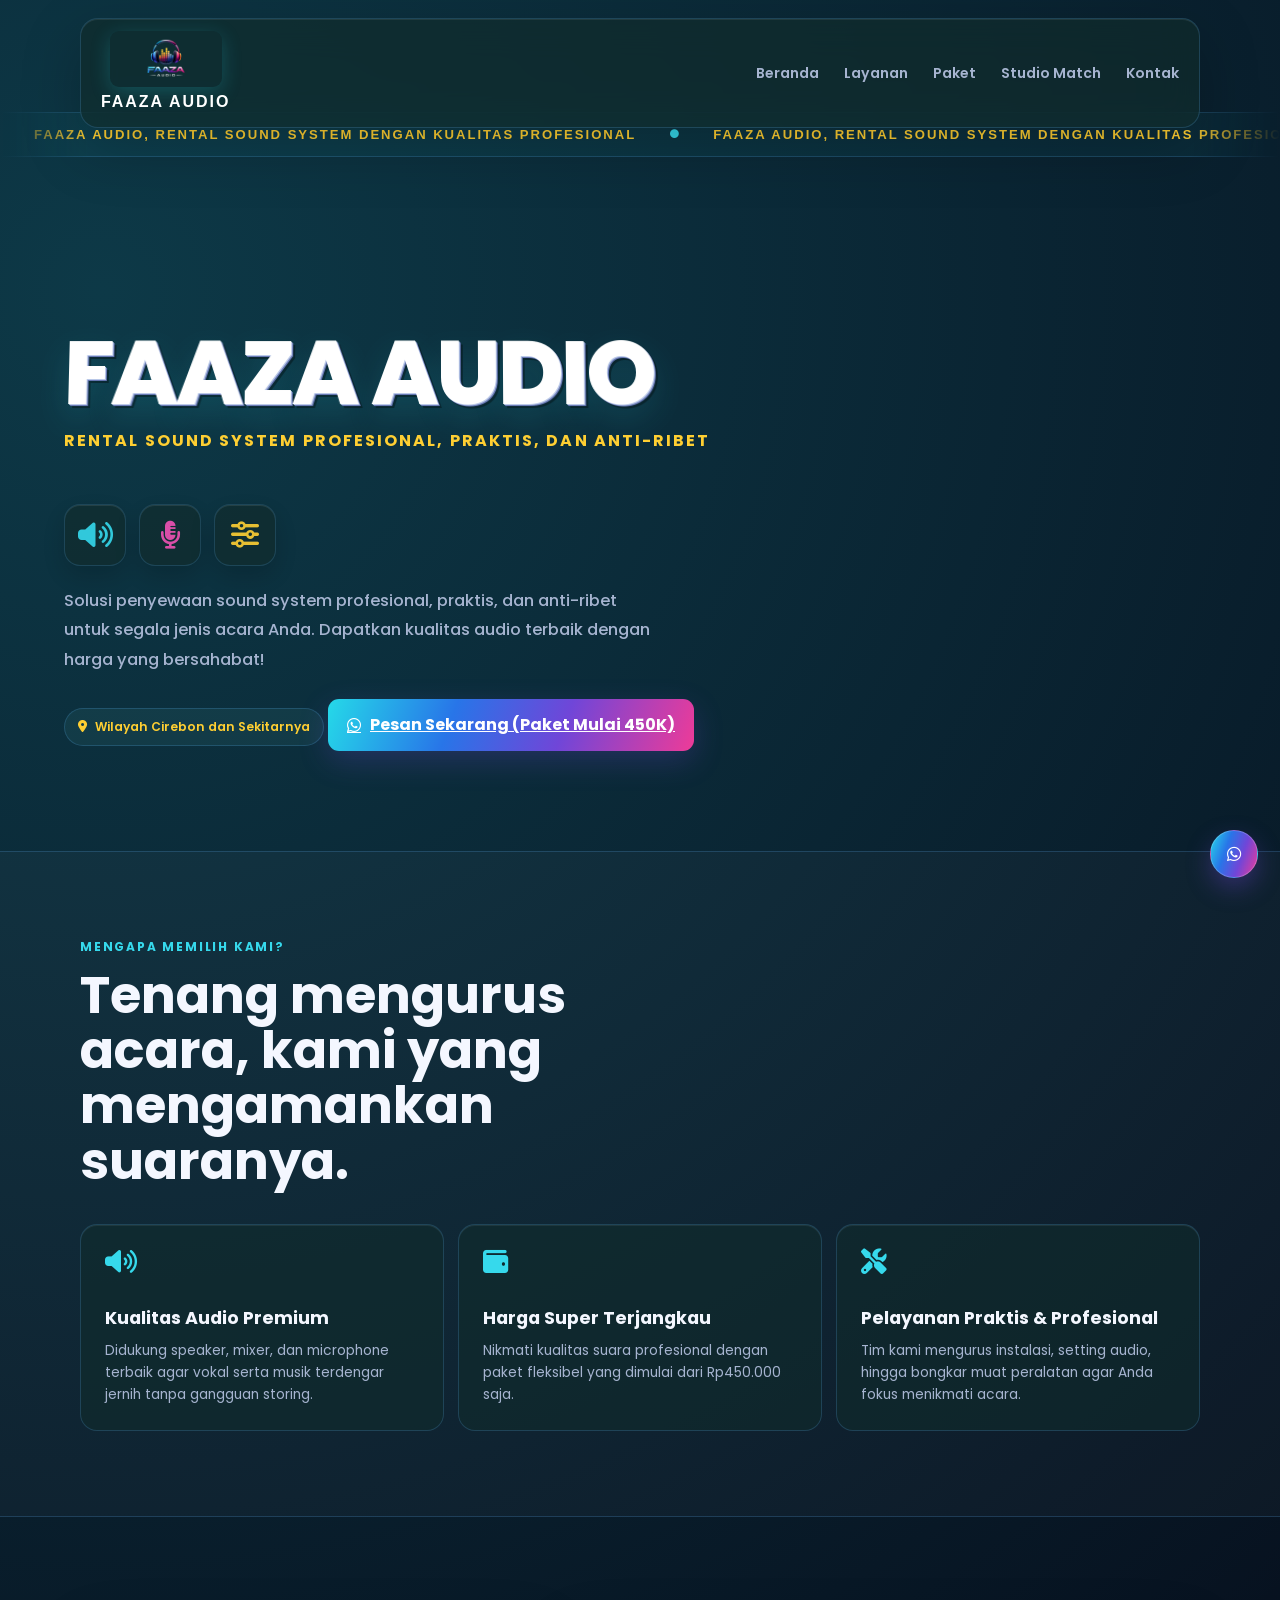
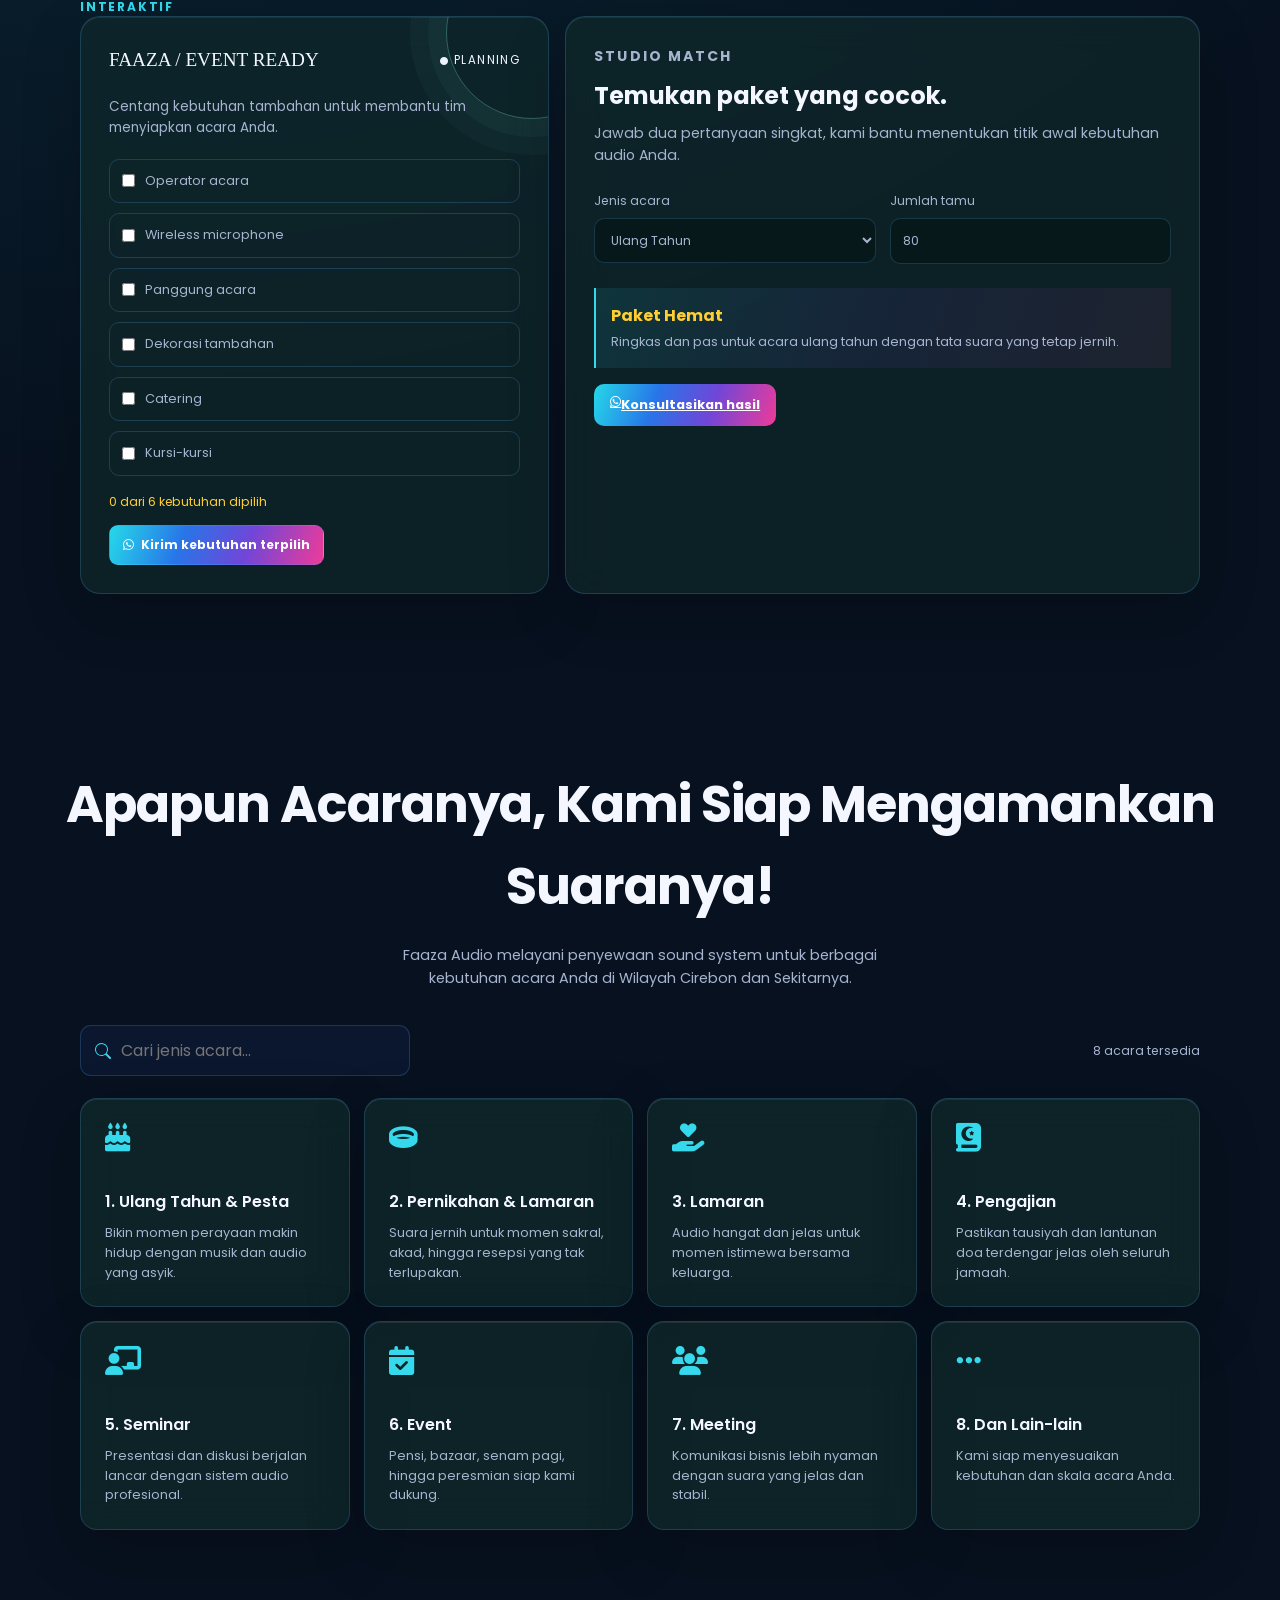
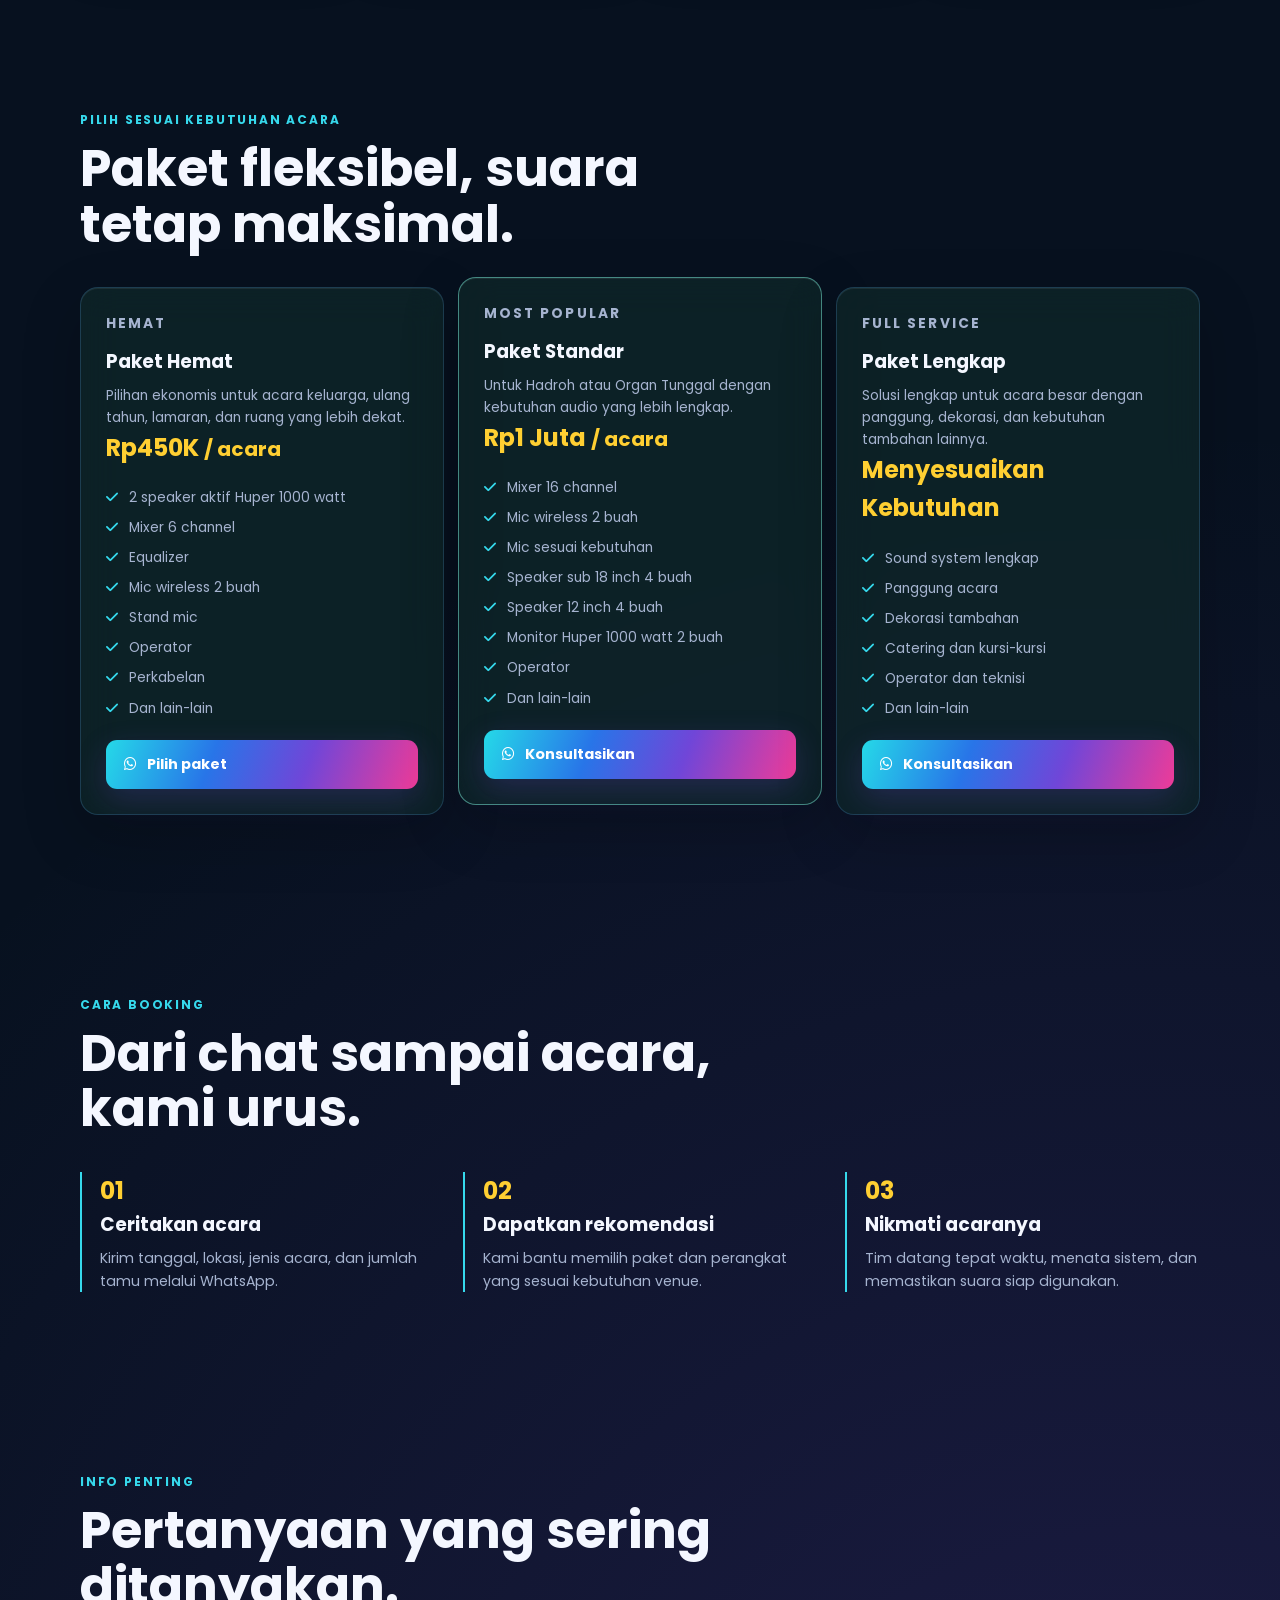
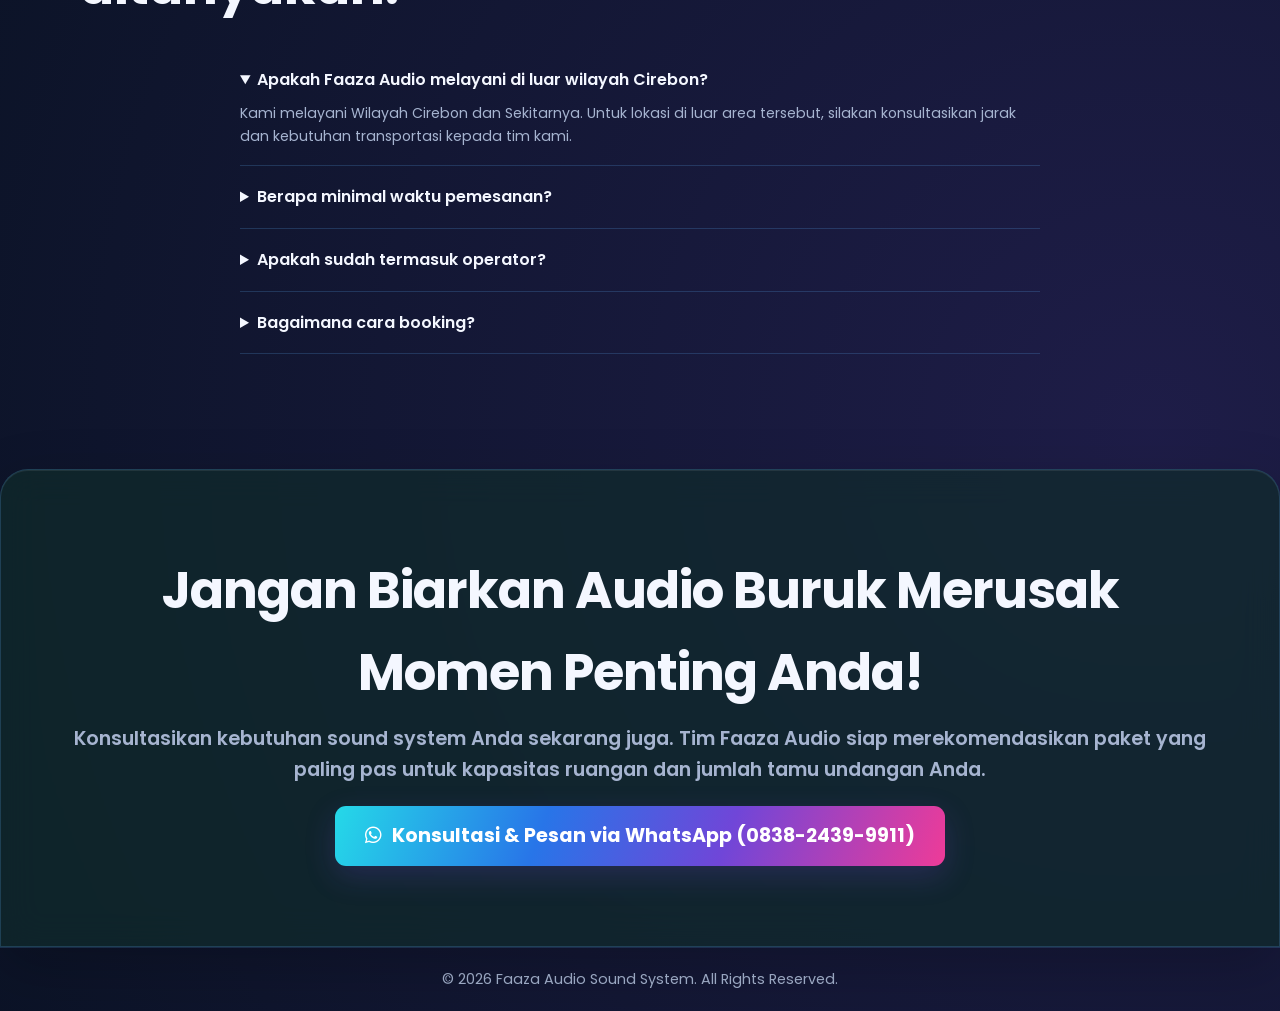
==== commit 60e49786: "Update fmt.Println output from 'Hello' to 'Goodbye'" ====
--- a/index.html
+++ b/index.html
@@ -267,7 +267,7 @@
 
     <header>
         <a href="#" class="logo">
-            <img class="brand-logo" src="assets/faaza-logo.png" alt="Logo Faaza Audio"><span class="brand-name">FAAZA AUDIO</span>
+            <img class="brand-logo" src="faaza-logo.png" alt="Logo Faaza Audio"><span class="brand-name">FAAZA AUDIO</span>
         </a>
         <div class="nav-links">
             <a href="index.html">Beranda</a>
@@ -532,4 +532,4 @@
     </script>
 
 </body>
-</html>+</html>
